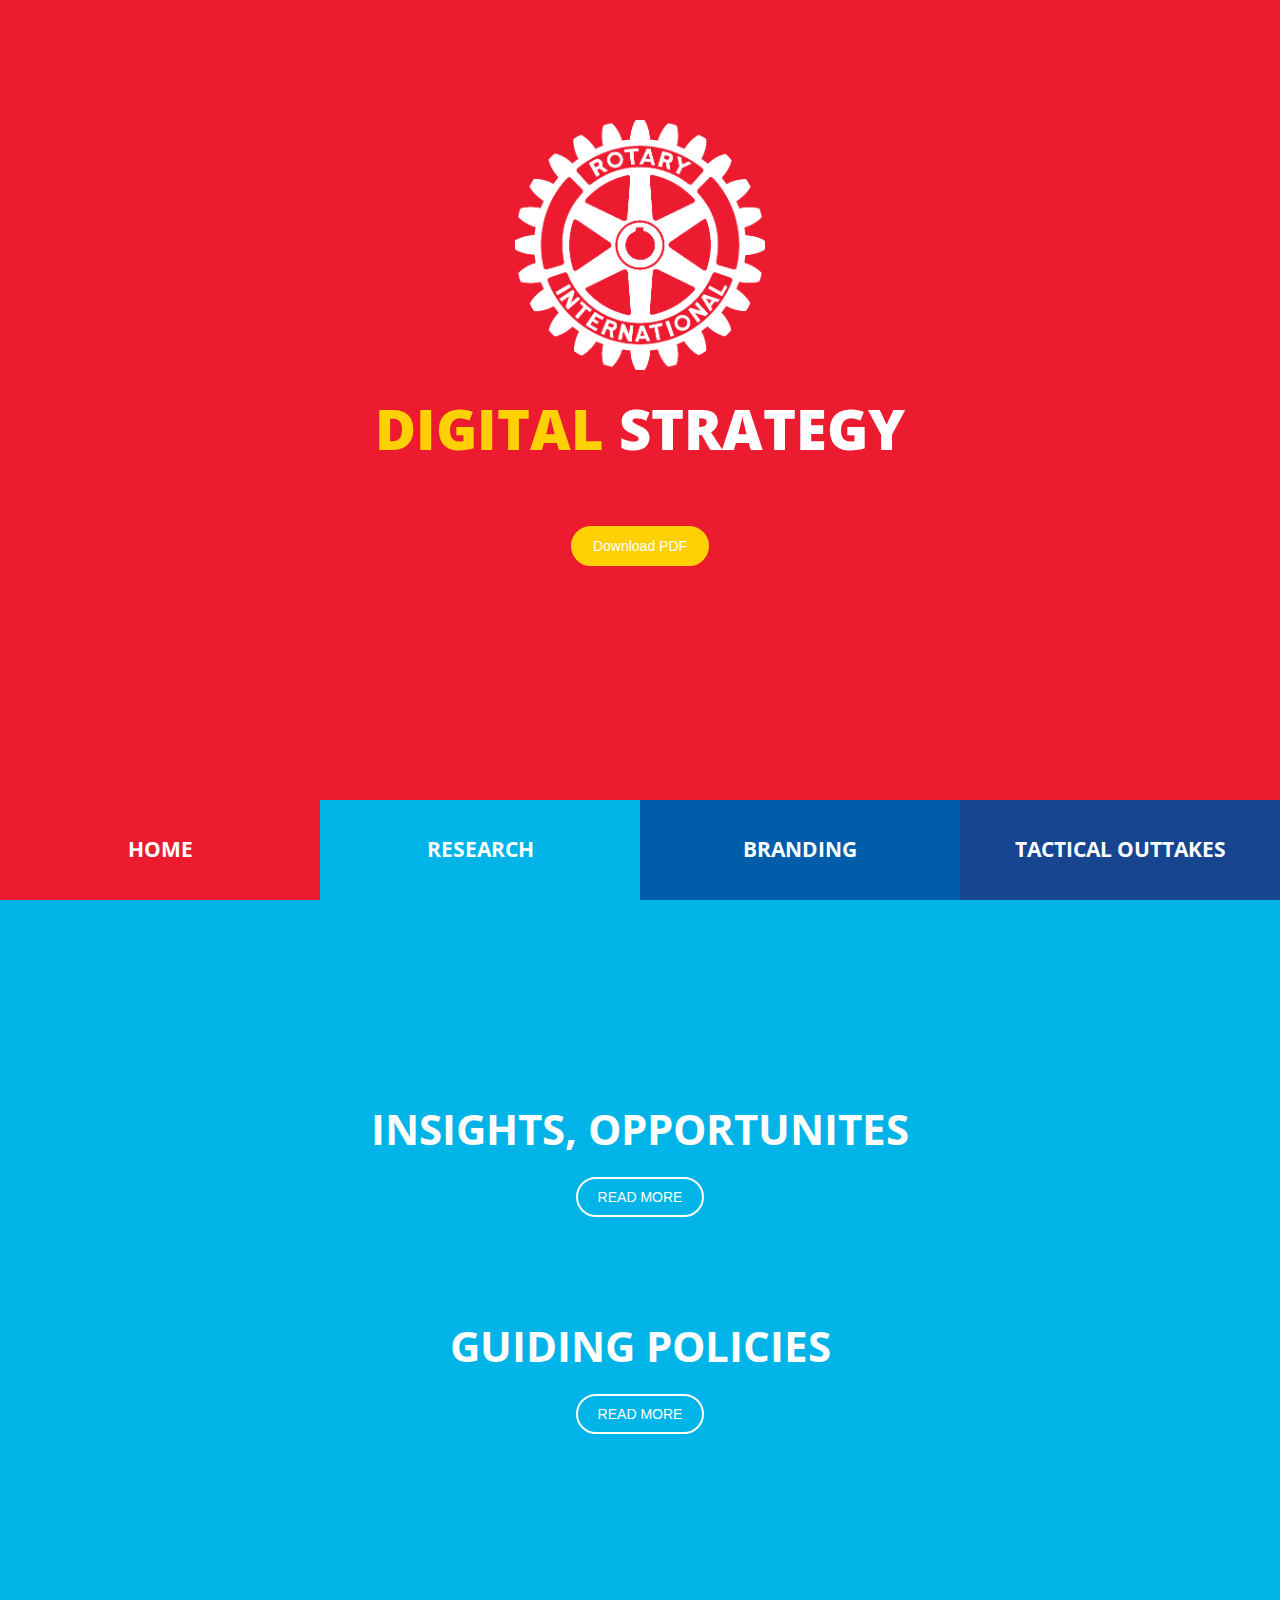
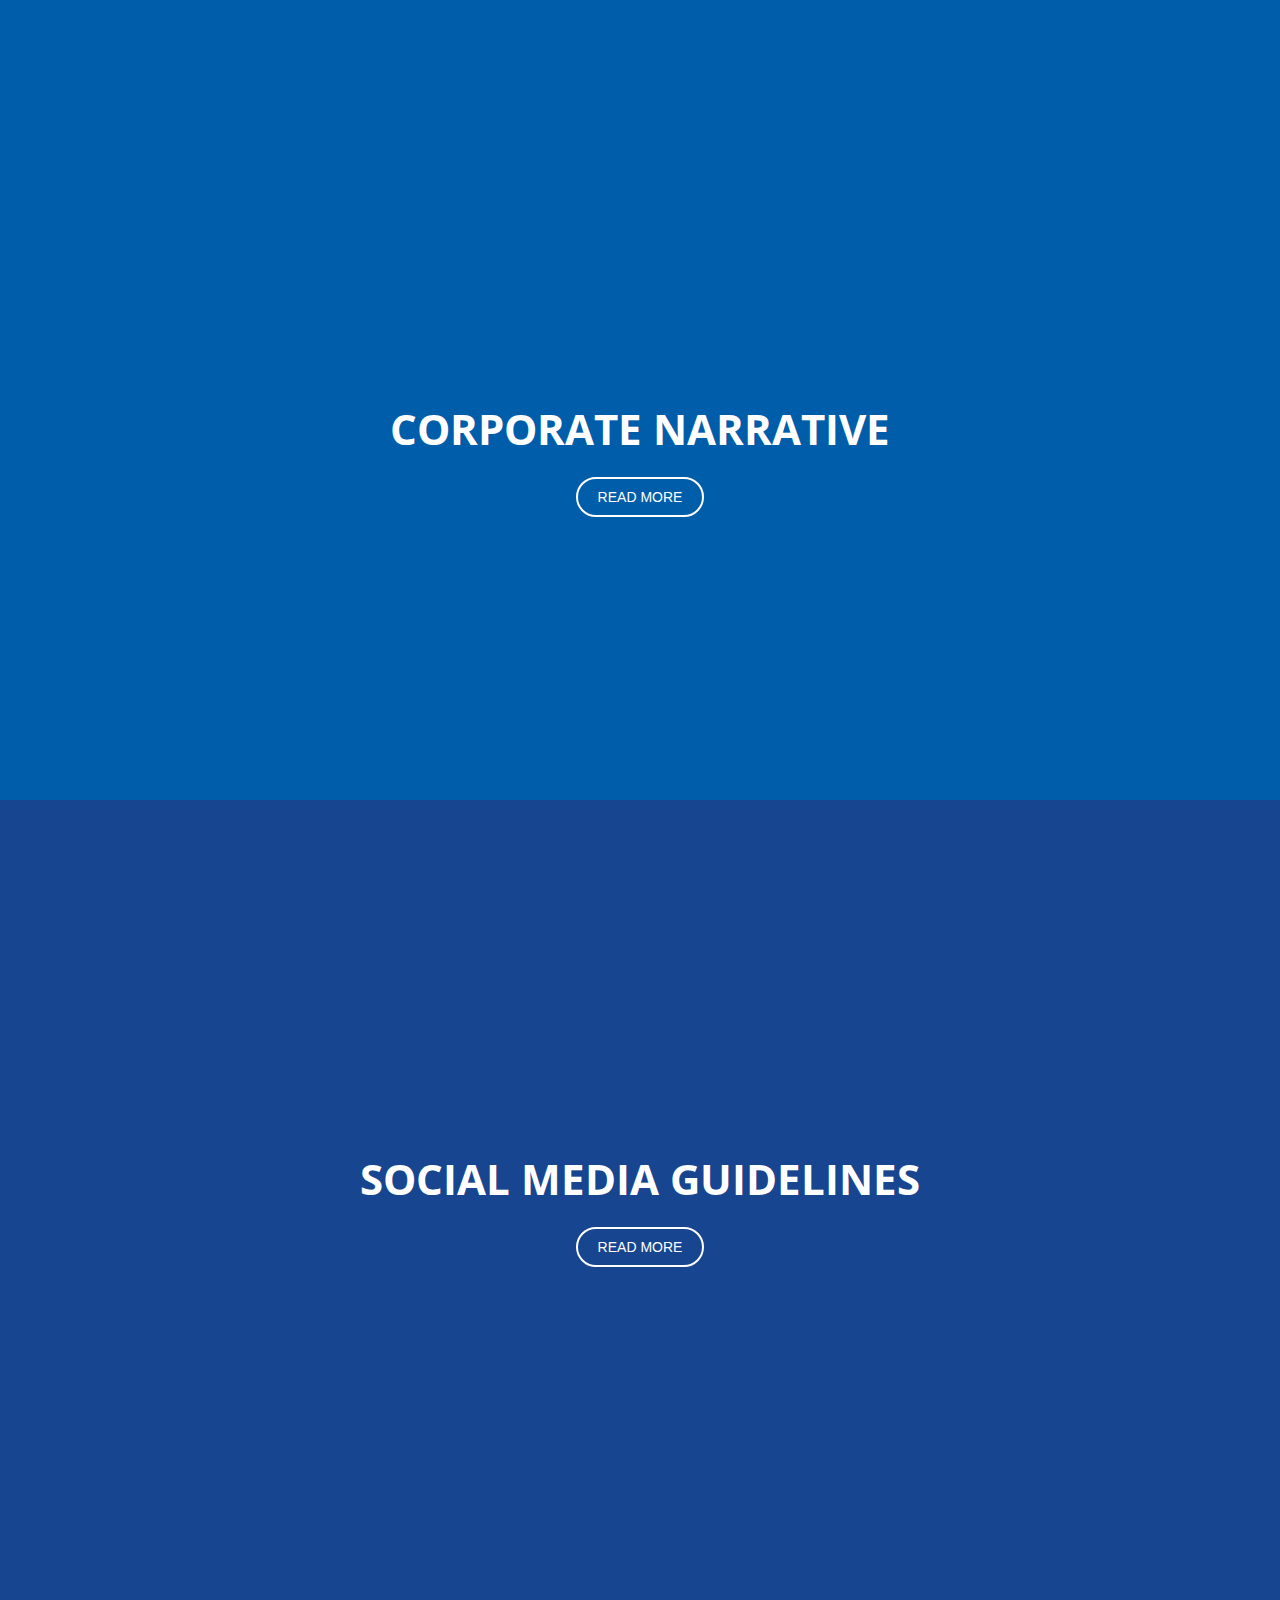
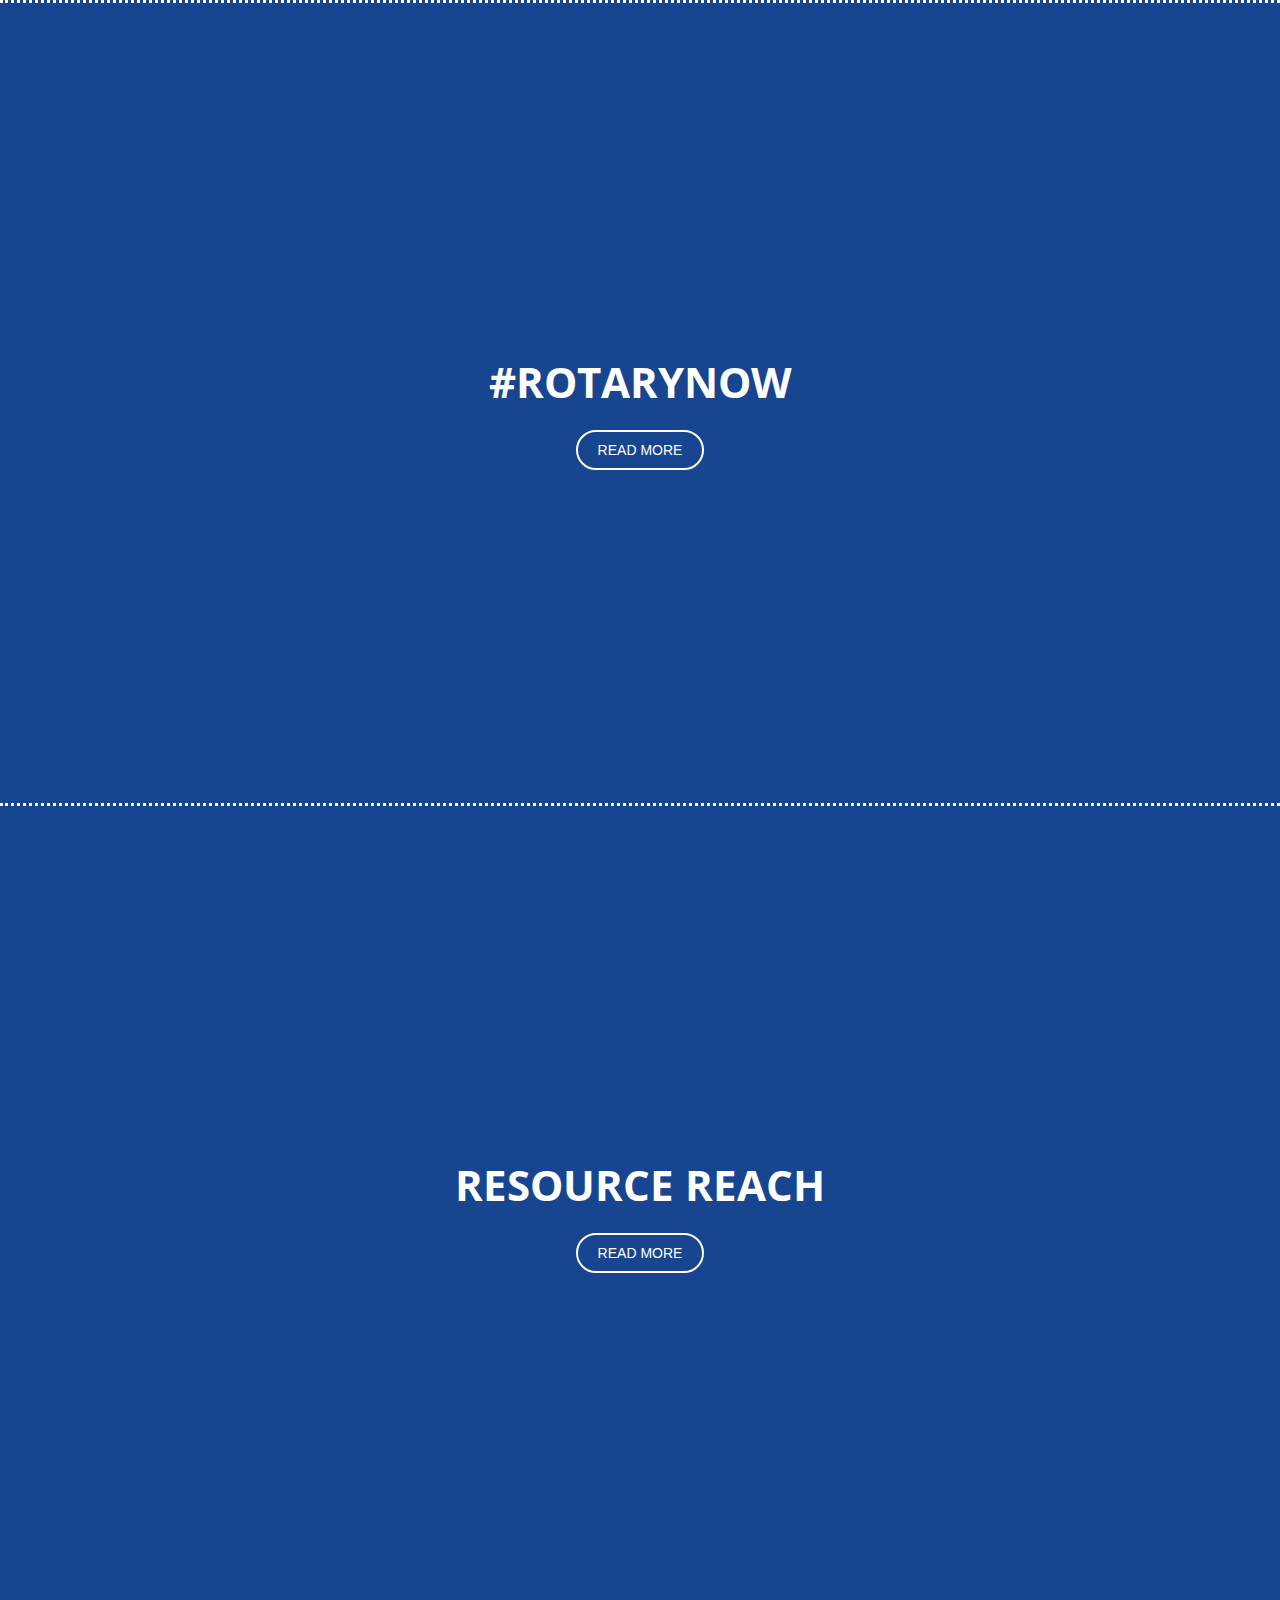
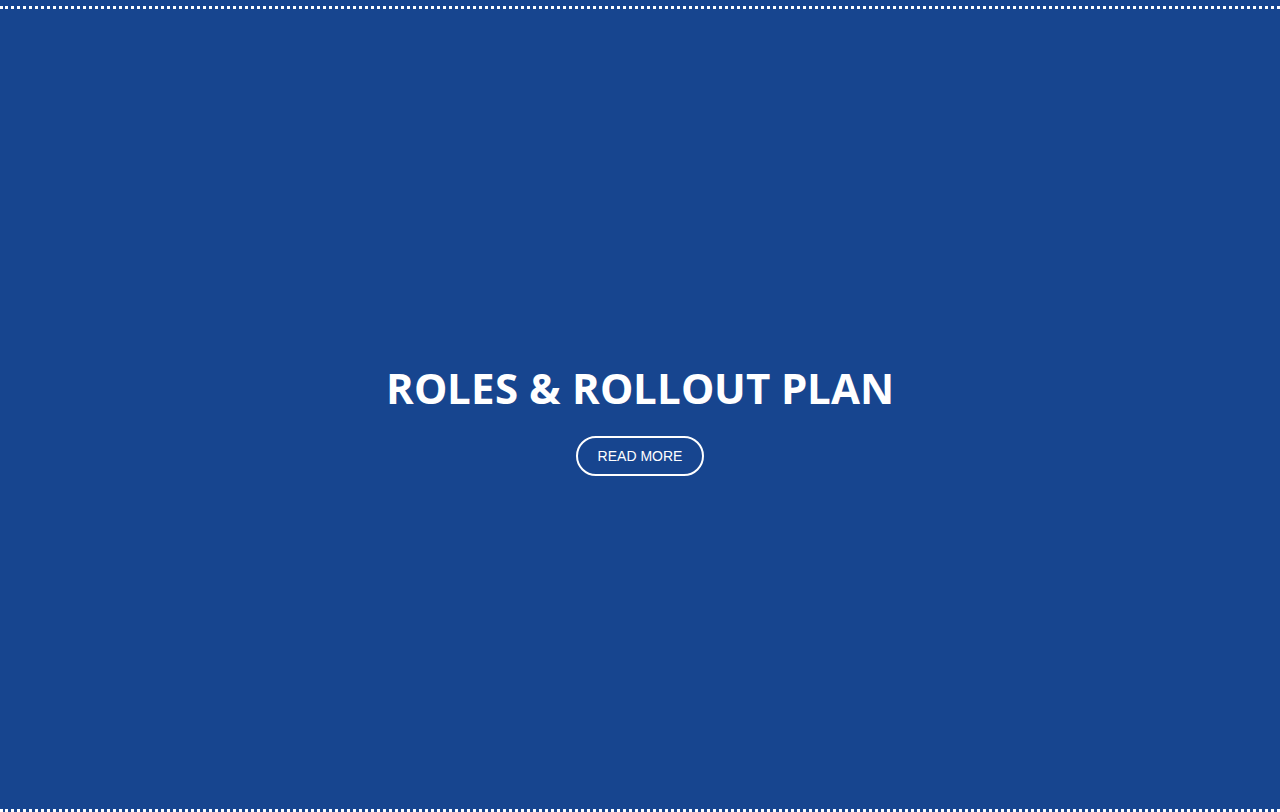
==== index.html @ 388359d8 "Upload" ====
<!DOCTYPE html>
<html> 
<head> 
  <meta http-equiv="content-type" content="text/html; charset=UTF-8" /> 
  <title>Rotary Digital Strategy</title>
  <link href='http://fonts.googleapis.com/css?family=Open+Sans:400italic,400,800,700,300' rel='stylesheet' type='text/css'> 
  <link rel="stylesheet" href="stylesheets/main.css" />
  <script src="http://ajax.aspnetcdn.com/ajax/jQuery/jquery-1.10.1.min.js"></script>
  <script src='js/app.js' type='text/javascript' charset='utf-8'></script>
  <!-- <base target="_blank"> -->
</head> 
<body>

	<div id="headerWrap">
		<div id ="header">
			<div id="home">
				<h1>HOME</h1>
			</div>
			<div id="research">
				<h1>RESEARCH</h1>
			</div>
			<div id="branding">
				<h1>BRANDING</h1>
			</div>
			<div id="tactical">
				<h1>TACTICAL OUTTAKES</h1>
			</div>
		</div>
	</div>

	<div class="sectionWrap">
		<div id="firstWrap">

		<div id="titleWrap">
			<div id="logo"></div>
			<h1><span style="color: #ffd004">DIGITAL</span> STRATEGY</h1>
			<div id="download"><a href="img/logoWhite.png.zip" target="_blank"><button> Download PDF </button></a></div>
		</div>
			
		</div>
	</div>

	<div class="sectionWrap">
		<div class="insOppWrap">
			<div class="infoBox">

				<h1>INSIGHTS, OPPORTUNITES</h1>

				<a href="insightsOpportunities.html"><button>READ MORE</button></a>

				<h1>GUIDING POLICIES</h1>

				<a href="guidingPolicies.html"><button>READ MORE</button></a>

			</div>
		</div>
	</div>

	<div class="sectionWrap">
		<div class="brandingWrap">

			<div class="infoBox">

				<h1>CORPORATE NARRATIVE</h1>

				<a href="narrative.html"><button>READ MORE</button></a>

			</div>

		</div>
	</div>

	<div class="sectionWrap">
		<div class ="tacticalWrap">

			<div class="infoBox">

				<h1>SOCIAL MEDIA GUIDELINES</h1>

				<a href="socialMedia.html"><button>READ MORE</button></a>

			</div>

		</div>

		<div class ="tacticalWrap">

			<div class="infoBox">

				<h1>#ROTARYNOW</h1>

				<a href="rotaryNow.html"><button>READ MORE</button></a>

			</div>

		</div>

		<div class ="tacticalWrap">

			<div class="infoBox">

				<h1>RESOURCE REACH</h1>

				<a href="resources.html"><button>READ MORE</button></a>

			</div>

		</div>

		<div class ="tacticalWrap">

			<div class="infoBox">

				<h1>ROLES & ROLLOUT PLAN</h1>

				<a href="rolesRollout.html"><button>READ MORE</button></a>

			</div>

		</div>

	</div>


</body>
</html>
---- stylesheets/main.css ----
html {

}

body {
	margin: 0px;
	font-family: 'Open Sans', sans-serif;
	color: white;
	font-size: 14px;
}

h1 {
	margin: 0px;
}

button {
	margin-top: 20px;
	padding: 10px 20px;
	background-color: transparent;
	border: 2px solid #FFFFFF;
	border-radius: 20px;
	text-decoration: none;
	color: white;
	font-size: 1em;
}

button:hover {
	cursor: pointer;
	color: #ffd004;
	border: 2px solid #ffd004;
}

/* COLORS

*/

.sectionWrap {
	height: 800px;
	width: 100%;
}

.sectionWrap .infoBox {
	padding: 100px;
}

.sectionWrap .infoBox h1 {
	text-align: center;
	font-size: 3em;
}

/* HEADER */

#header {
	position: absolute;
	height: 100px;
	bottom: 0px;
	left: 0px;
	width: 100%;
	background-color: white;
	text-align: center;
}

#header #home {
	width: 25%;
	height: 100px;
	background-color: #ec1b30;
	float: left;
}

#header #home:hover {
	cursor: pointer;
}

#header #research {
	width: 25%;
	height: 100px;
	background-color: #01b4e7;
	float: left;
}

#header #research:hover {
	cursor: pointer;
}

#header #branding {
	width: 25%;
	height: 100px;
	background-color: #005daa;
	float: left;
}

#header #branding:hover {
	cursor: pointer;
}

#header #tactical {
	width: 25%;
	height: 100px;
	background-color: #17458f;
	float: left;
}

#header #tactical:hover {
	cursor: pointer;
}

#header h1 {
	margin: 35px 0px;
	font-size: 1.5em;
}

/* First Screen */

#logo {
	background: url("../img/logoWhite.png");
	background-size: 100% 100%;
	width: 250px;
	height: 250px;
	margin: 0px auto;
}

#firstWrap {
	height: 800px;
	background-color: #ec1b30;
}

#firstWrap #titleWrap {
	padding-top: 120px;
	text-align: center;
}

#firstWrap #titleWrap h1 {
	font-size: 4em;
	text-align: center;
	font-weight: 800;
	margin-top: 20px;
}

#firstWrap #titleWrap button {
	background-color: #ffd004;
	border: 2px solid #ffd004;
	margin-top: 60px;
}

#firstWrap #titleWrap button:hover {
	color: #ffdf5a;
}

/* SECTIONS */

/* RESEARCH */

.insOppWrap {
	height: 800px;
	background-color: #01b4e7;
}

.insOppWrap .infoBox {
	padding-top: 200px;
	text-align: center;
}

.insOppWrap .infoBox h1 {
	margin-top: 100px;
}

/* BRANDING */

.brandingWrap {
	height: 800px;
	background-color: #005daa;
}

.brandingWrap .infoBox {
	padding-top: 300px;
	text-align: center;
}

.brandingWrap .infoBox h1 {
	margin-top: 100px;
}

/* TACTICAL OUTTAKES */

.tacticalWrap {
	height: 800px;
	background-color: #17458f;
	border-bottom: 3px dotted;
}

.tacticalWrap .infoBox	{
	padding-top: 350px;	
	text-align: center;
}
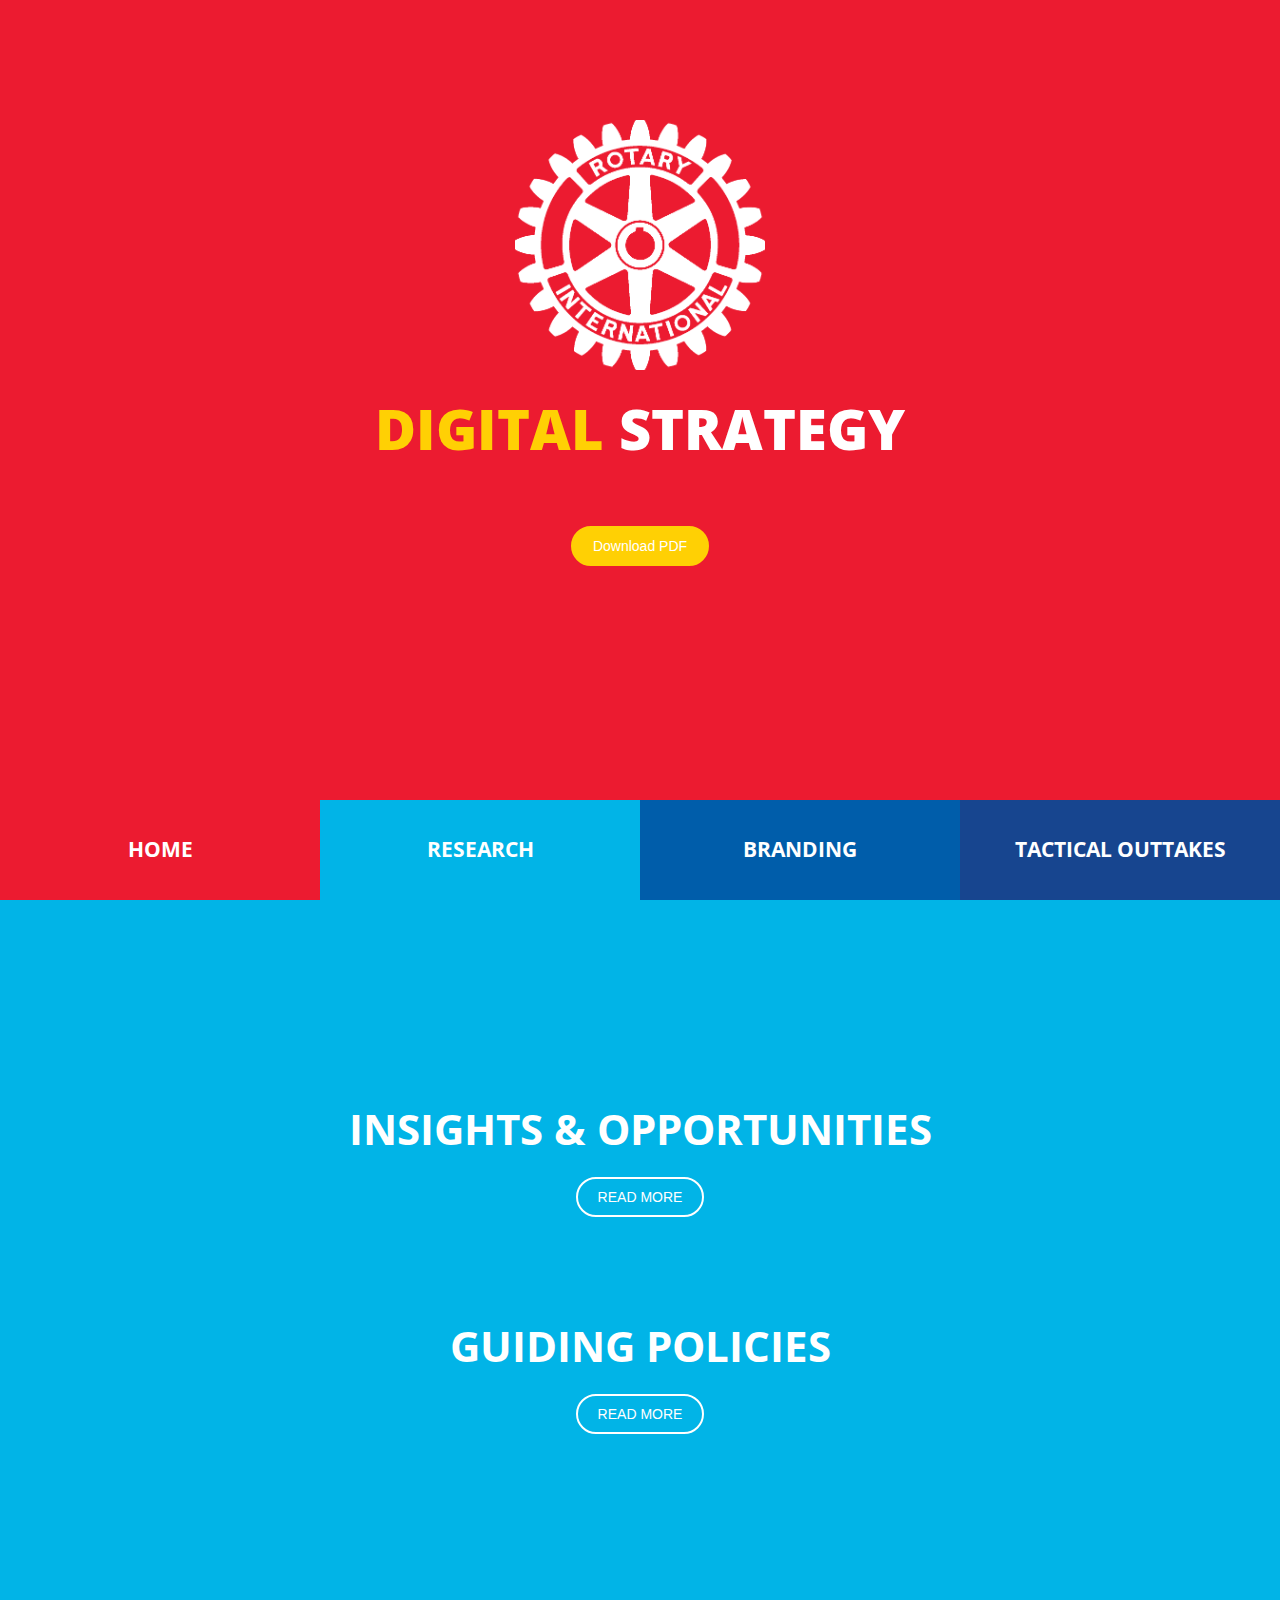
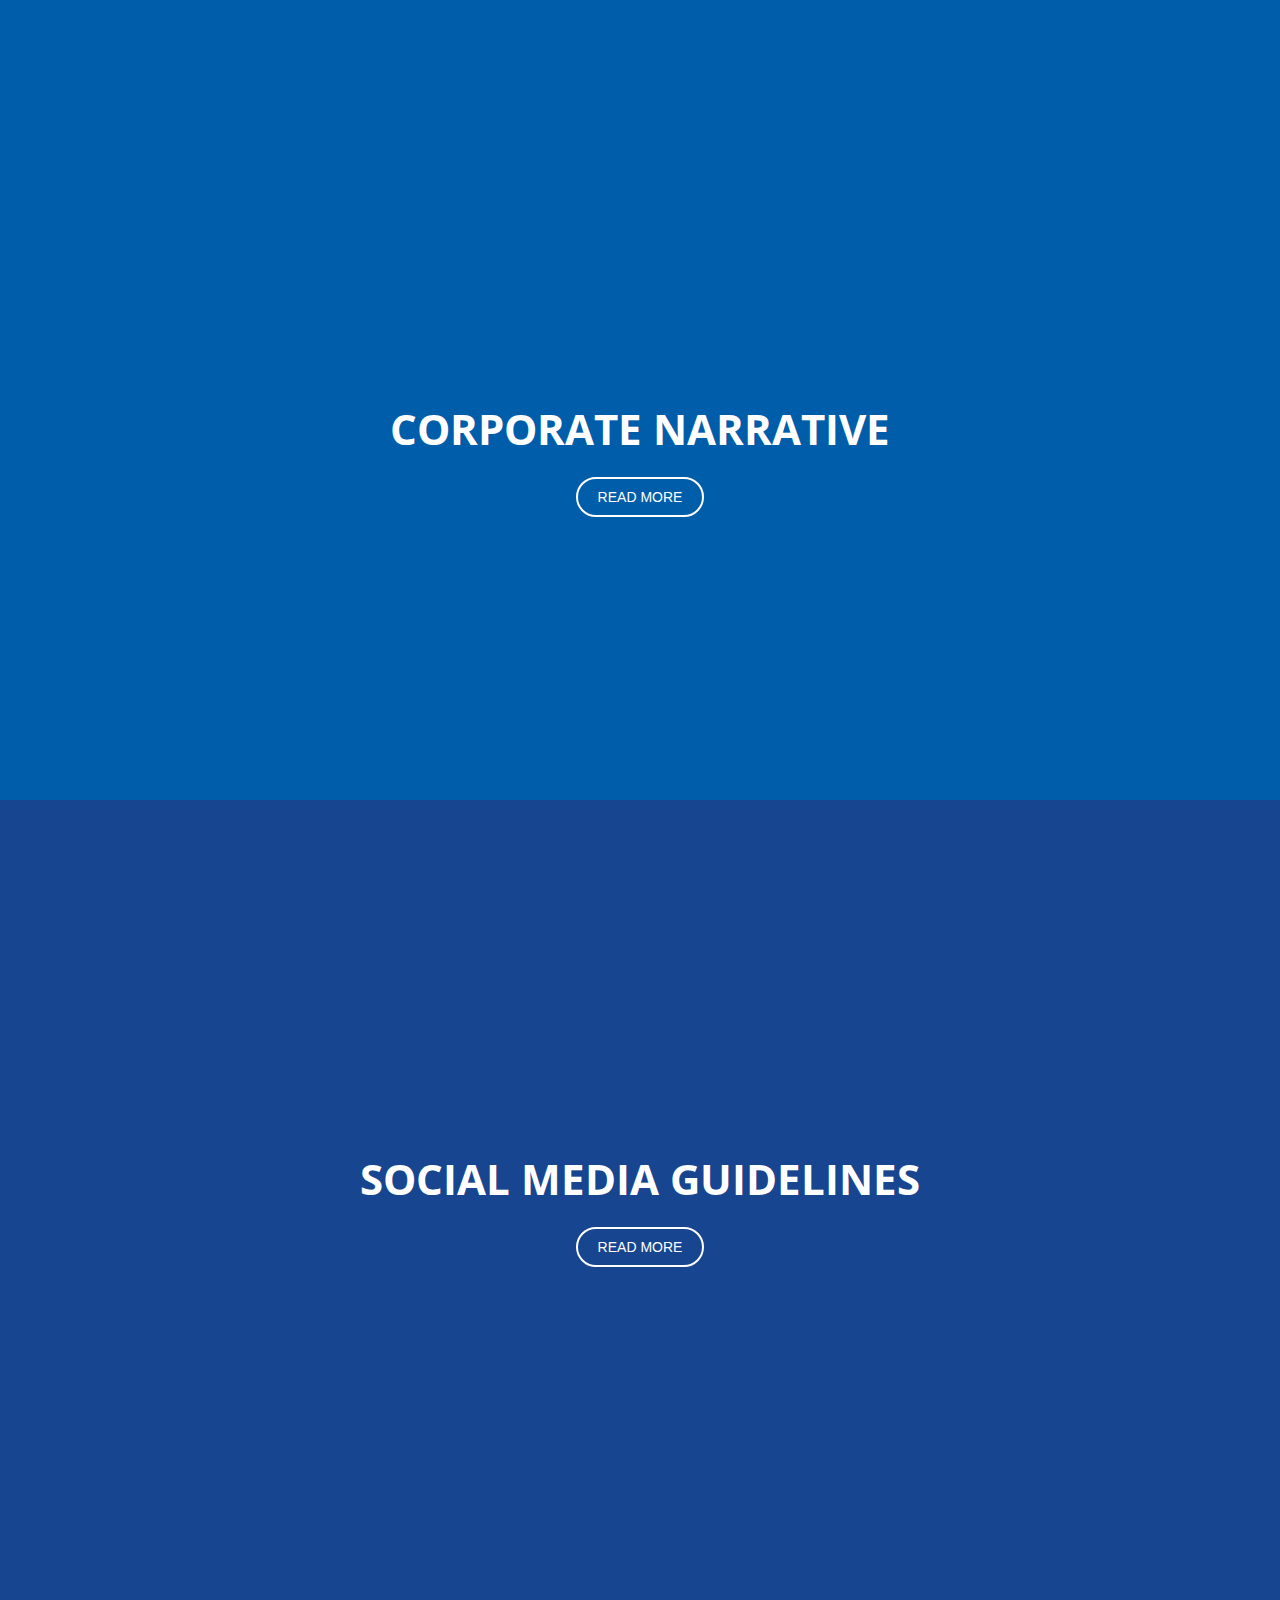
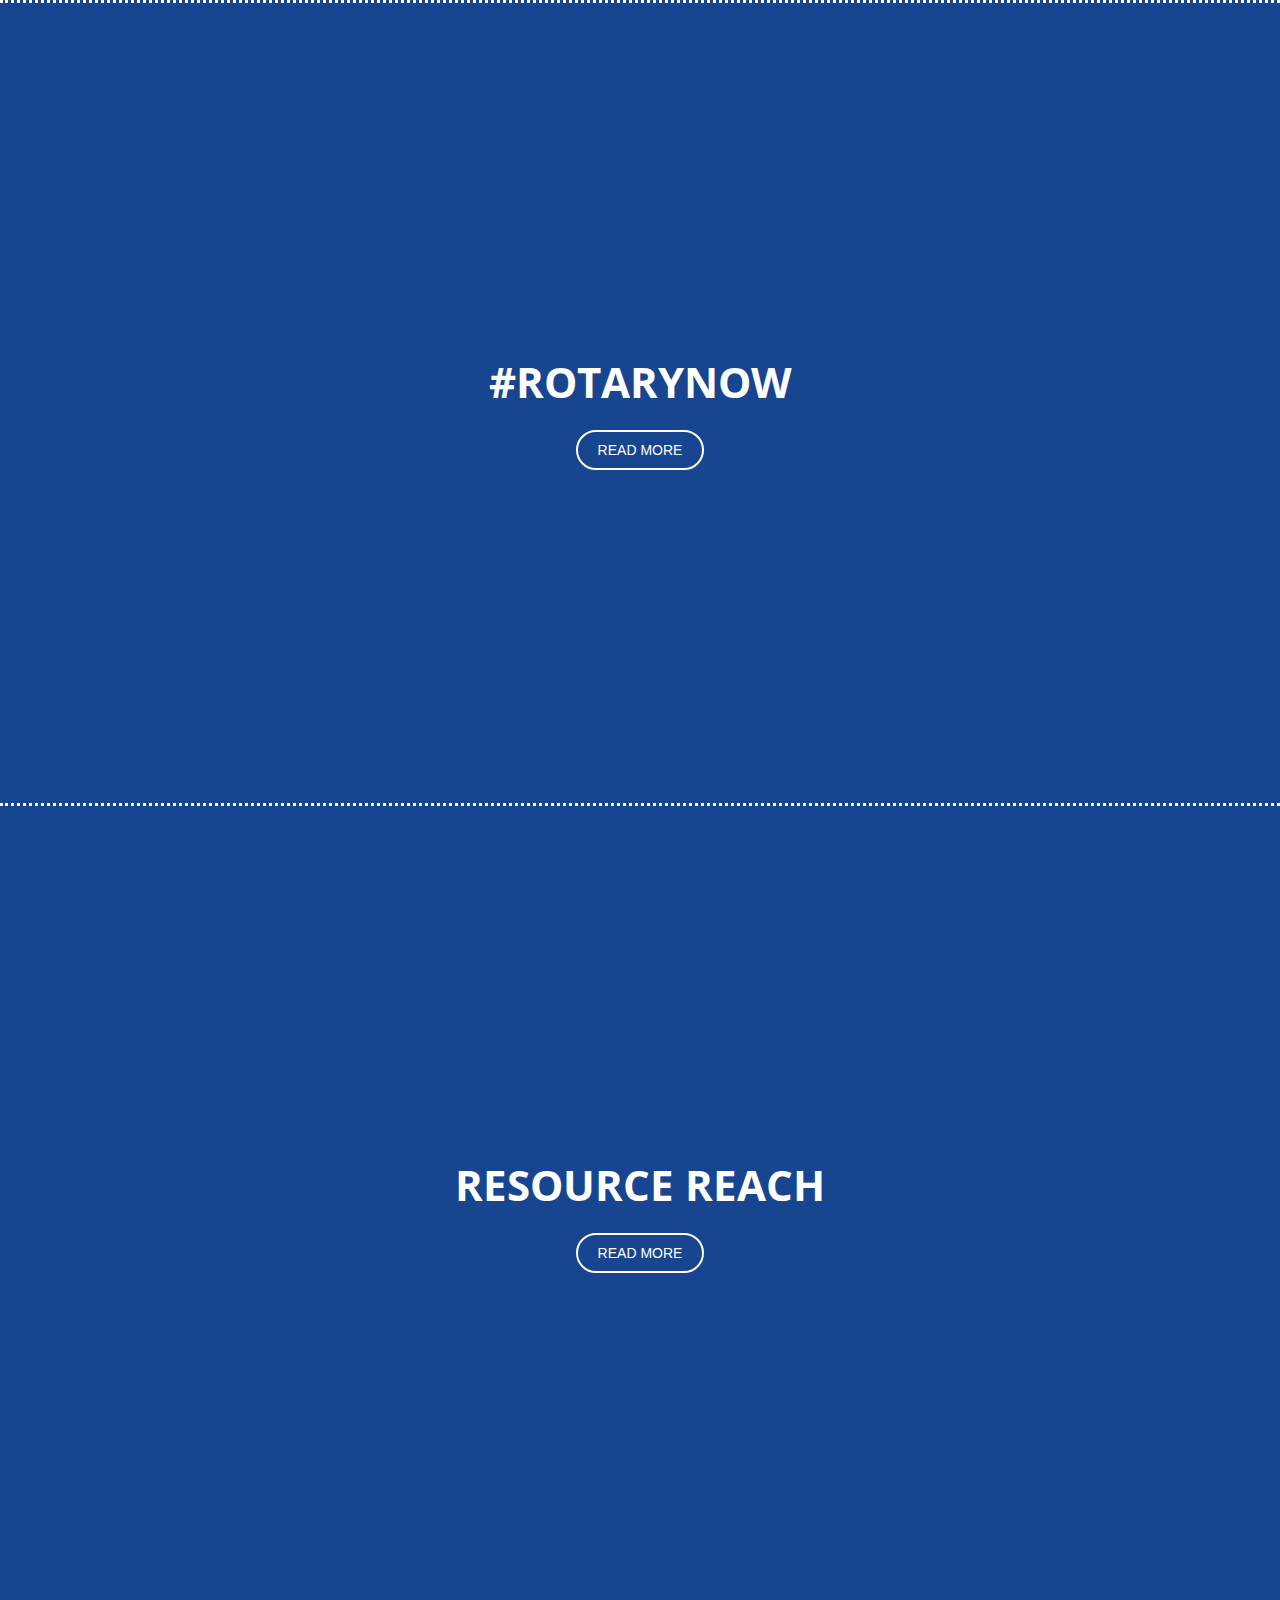
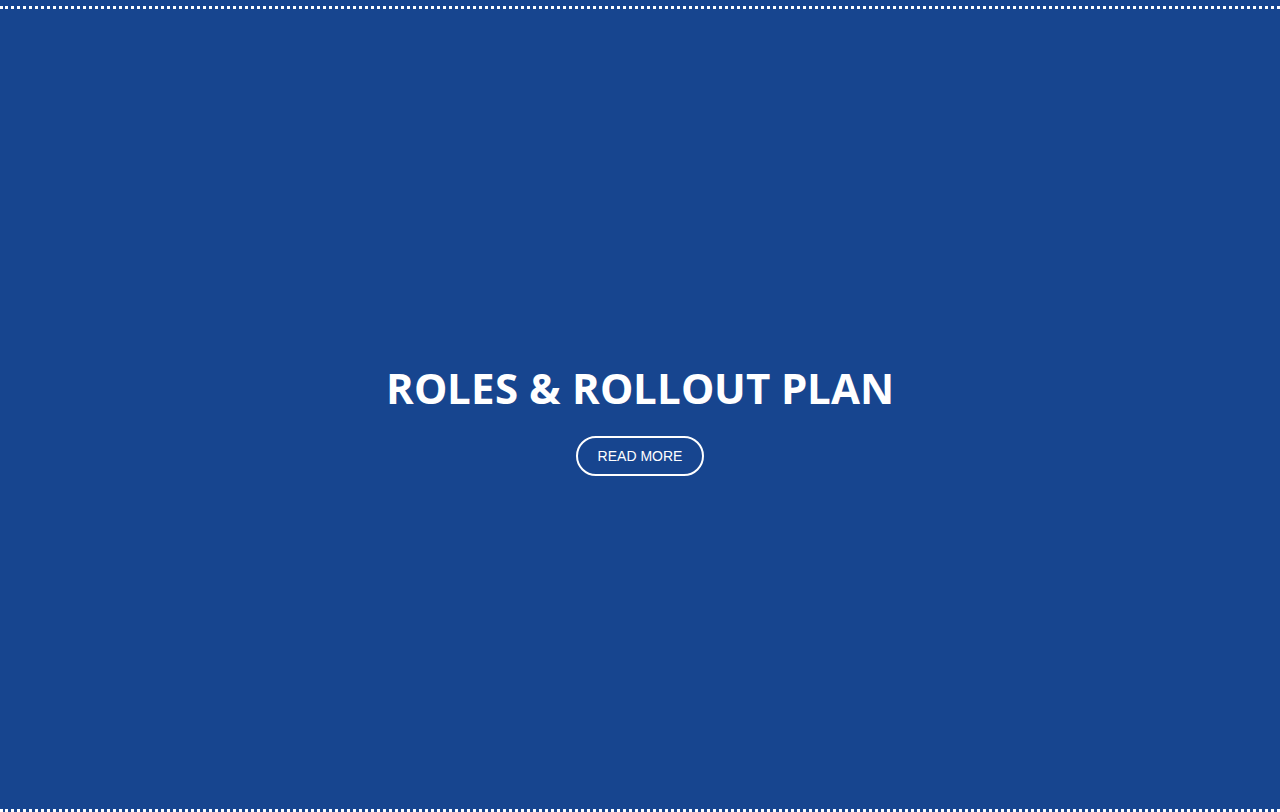
==== commit 08204d90: "update" ====
--- a/index.html
+++ b/index.html
@@ -44,7 +44,7 @@
 		<div class="insOppWrap">
 			<div class="infoBox">
 
-				<h1>INSIGHTS, OPPORTUNITES</h1>
+				<h1>INSIGHTS & OPPORTUNITIES</h1>
 
 				<a href="insightsOpportunities.html"><button>READ MORE</button></a>
 
